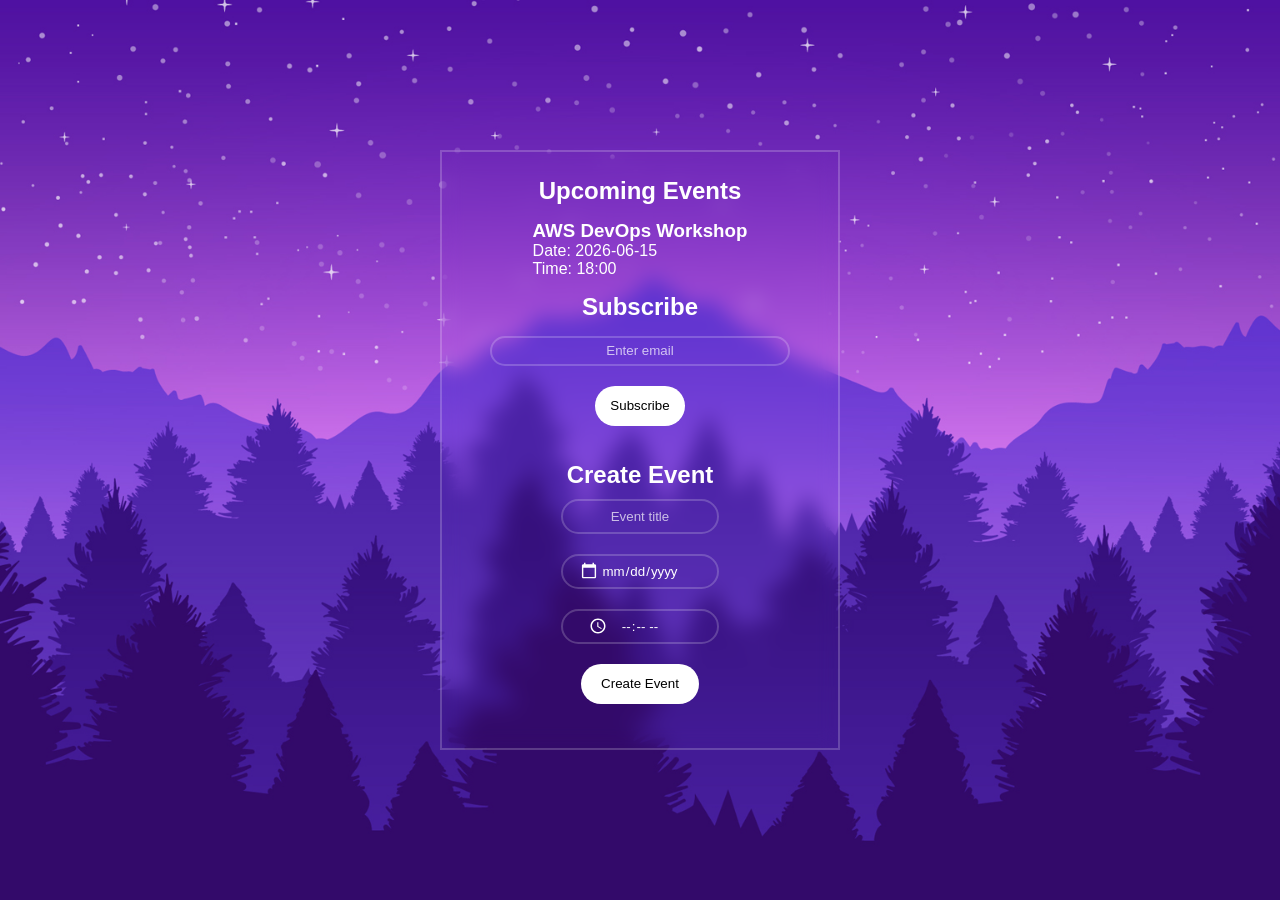
==== frontend/index.html @ cb288ab2 "Initial Project Structure" ====
<!DOCTYPE html>
<html>

<head>
  <meta charset="UTF-8">
  <title>Event Announcement</title>
  <link rel="stylesheet" href="style.css">
</head>

<body>

  <div class="wrapper">
    <h1>Upcoming Events</h1>
    <div class="events" id="events"></div>
    <h2>Subscribe</h2>
    <div class="emailBox">
      <input id="email" type="email" placeholder="Enter email">
      <button class="subscribe-btn" onclick="subscribe()">Subscribe</button>
    </div>
    
    <div class="EventBox">
      <h2>Create Event</h2>
      <input id="title" type="text" placeholder="Event title">
      <input id="date" type="date">
      <!-- added -->
      <input id="time" type="time">
      <button class="create-event-btn" onclick="createEvent()">
        Create Event
      </button>
    </div>
  </div>

  <script src="app.js"></script>

</body>
</html>
---- frontend/style.css ----
* {
  margin: 0;
  padding: 0;
  box-sizing: border-box;
  font-family: Arial;
}

body{
  display: flex;
  justify-content: center;
  align-items: center;
  min-height: 100vh;
  background: url('img.jpg') no-repeat center center fixed;
  background-size: cover;
}

button{
  padding:10px;
}

.wrapper {
  width: 400px;
  height: 600px;
  border: 2px solid rgba(255, 255, 255, 0.2);
  backdrop-filter: blur(10px);
  background: transparent;
  display: flex;
  flex-direction: column;
  justify-content: center;
  align-items: center;   
  gap: 15px;      
  padding: 20px 0;
  color: #ffffff;
}

.wrapper h1, .wrapper h2 {
  text-align: center;
  font-size: 24px;
  color: #ffffff;
}

.wrapper .emailBox {
  width: 300px;
  height: auto;
  display: flex;
  flex-direction: column;
  align-items: center;       /* Centers the subscribe button horizontally */
  gap: 10px;
  color: #ffffff;
}

.wrapper .EventBox {
  width: 100%;
  height: auto;
  margin: 20px 0;
  display: flex;
  flex-direction: column;
  align-items: center; /* This centers the button horizontally */
  gap: 10px;
  color: #ffffff;
}

.emailBox input {
  width: 100%;
  height: 30px;
  display: flex;
  flex-direction: column;
  gap: 5px;
  margin-bottom: 10px;
  background: transparent;
  border: none;
  outline: none;
  border: 2px solid rgba(255, 255, 255, 0.2);
  border-radius: 40px;
  align-items: center;
  text-align: center;
  color: #ffffff;
}

.EventBox input {
  width: 40%;
  height: 35px;
  display: flex;
  gap: 5px;
  margin-bottom: 10px;
  background: transparent;
  border: none;
  outline: none;
  border: 2px solid rgba(250, 250, 250, 0.2);
  border-radius: 40px;
  align-items: center;
  justify-content: center;
  flex-direction: column-reverse;
  text-align: center;
  position: relative;
  color: #ffffff;
}

.emailBox input::placeholder, 
.EventBox input::placeholder {
  color: rgba(255, 255, 255, 0.7); /* Slightly translucent white so it looks like a placeholder */
  opacity: 1; /* Fixes Firefox opacity override */
}

.subscribe-btn {
  width: 30%;
  height: 40px;
  background-color: #fff;
  border: none;
  border-radius: 20px;
  cursor: pointer;
  align-self: center;
}
.create-event-btn {
  width: 30%;
  height: 40px;
  background-color: #fff;
  border: none;
  border-radius: 20px;
  cursor: pointer;
  align-self: center;
}

input[type="date"], input[type="time"] {
  padding-left: 0 45px; 
}

/* Moves the native browser icon to the left edge */
input::-webkit-calendar-picker-indicator {
  position: absolute;
  left: 15px; /* Adjust this to move it closer/further from the left edge */
  font-size: 18px; /* Adjust size of the calendar/clock icon */
  cursor: pointer;
  filter: invert(1);
}
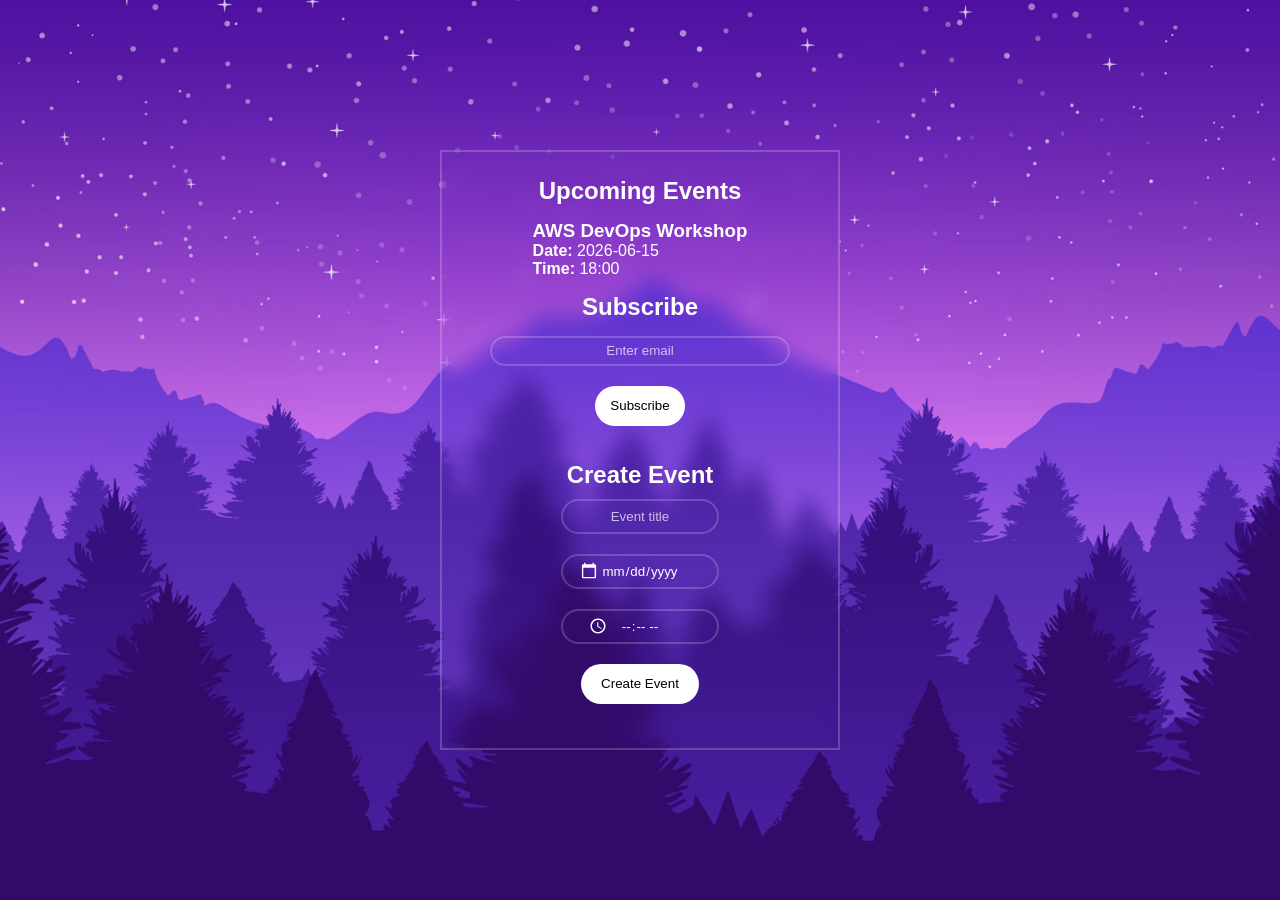
==== commit 73ceae3d: "Index and App code update" ====
--- a/frontend/index.html
+++ b/frontend/index.html
@@ -24,7 +24,7 @@
       <input id="date" type="date">
       <!-- added -->
       <input id="time" type="time">
-      <button class="create-event-btn" onclick="createEvent()">
+      <button class="create-event-btn" onclick="createNewEvent()">
         Create Event
       </button>
     </div>
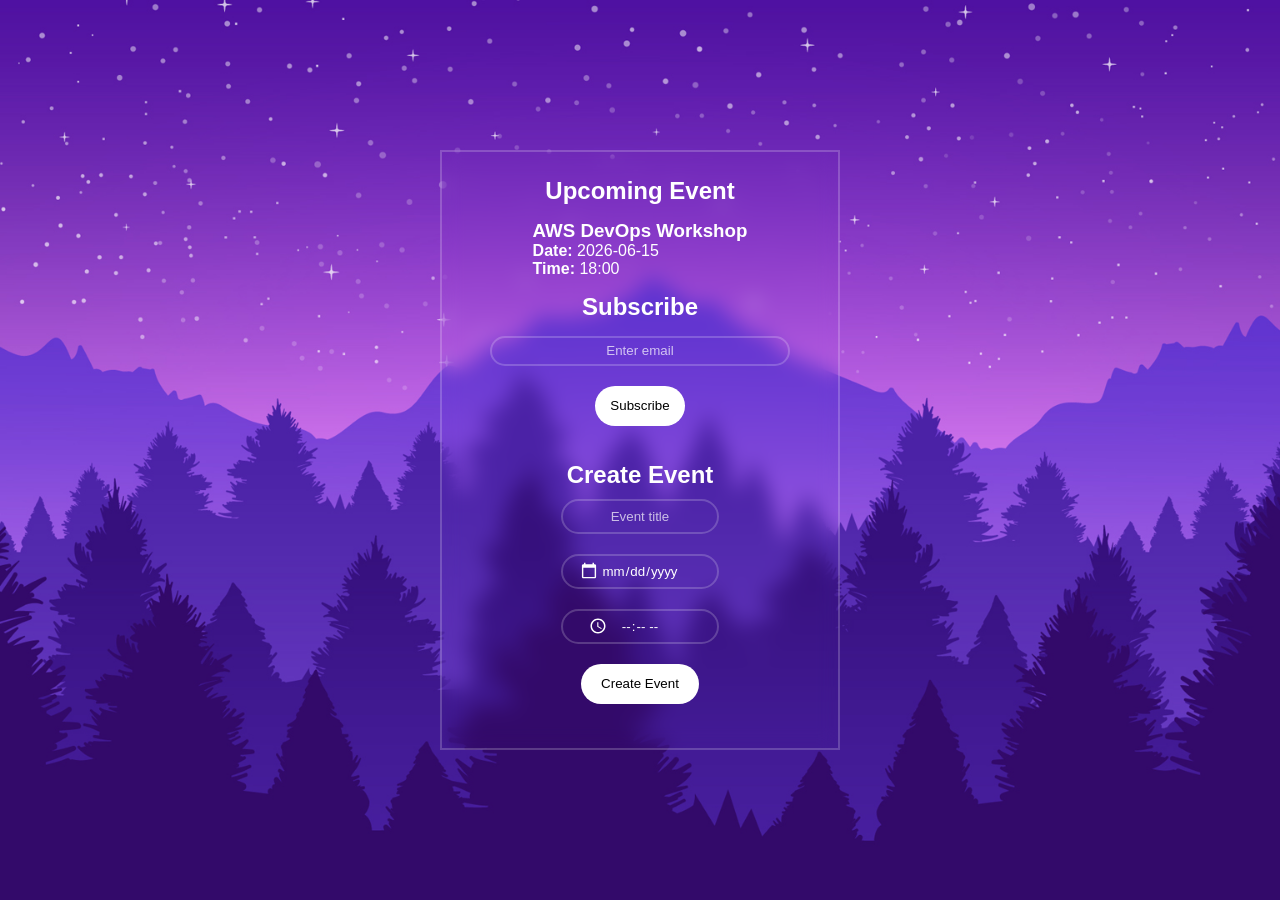
==== commit 77e28564: "Test Update Pipeline" ====
--- a/frontend/index.html
+++ b/frontend/index.html
@@ -10,7 +10,7 @@
 <body>
 
   <div class="wrapper">
-    <h1>Upcoming Events</h1>
+    <h1>Upcoming Event</h1>
     <div class="events" id="events"></div>
     <h2>Subscribe</h2>
     <div class="emailBox">
